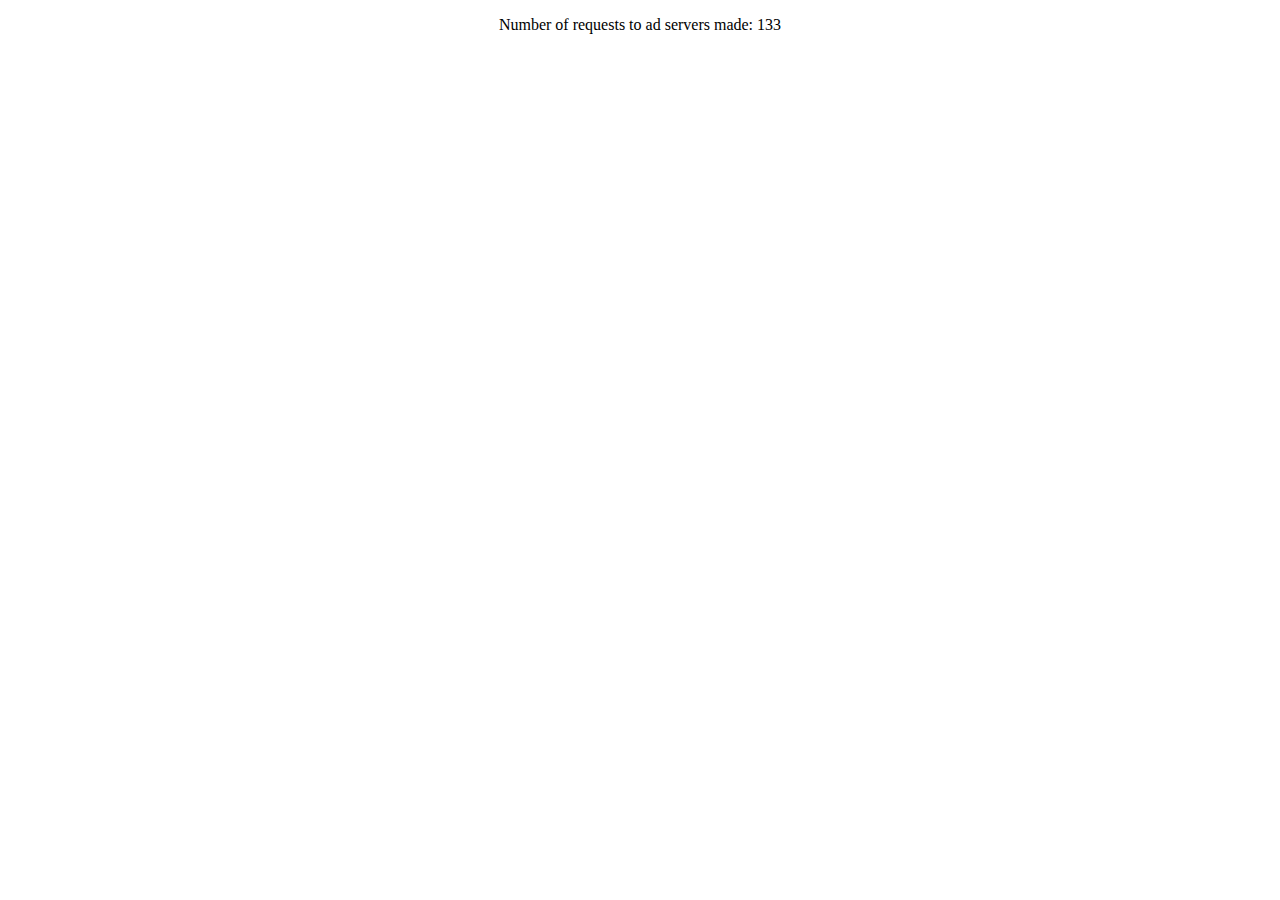
==== index.html @ bc01a4da "Typo fix" ====
<!DOCTYPE html>
<html lang="en">
  <head>
    <meta charset="utf-8">
    <meta name="viewport" content="width=device-width, initial-scale=1, shrink-to-fit=no">
    <title>DriveYourAdBlockCounterUp.com</title>
  </head>
  <body>
    <p style="text-align: center;">Number of requests to ad servers made: <span id="counter"></span></p>
    <script src="request.js"></script>
  </body>
</html>
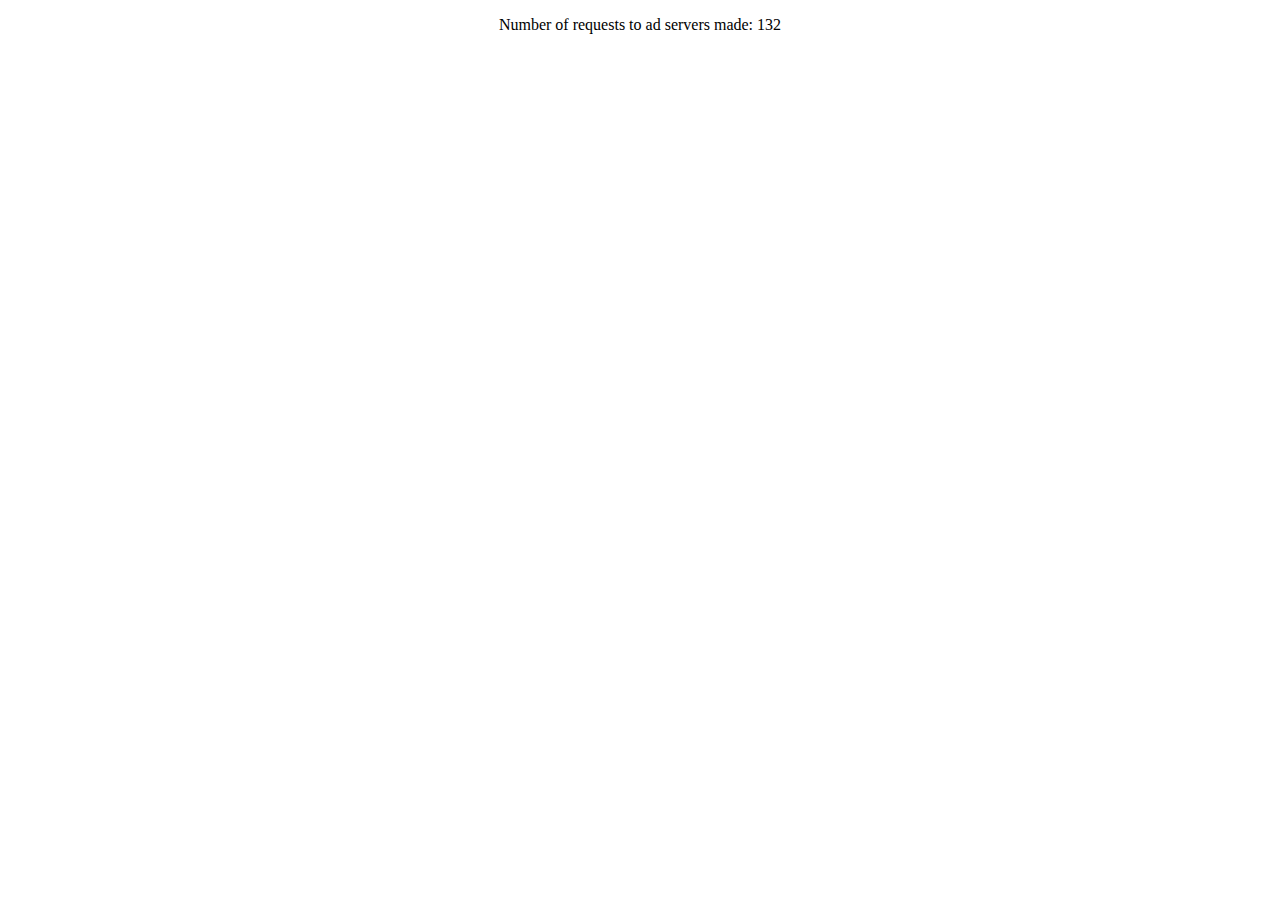
==== commit 6d620ab7: "Privacy meta tags" ====
--- a/index.html
+++ b/index.html
@@ -3,6 +3,11 @@
   <head>
     <meta charset="utf-8">
     <meta name="viewport" content="width=device-width, initial-scale=1, shrink-to-fit=no">
+
+    <!-- Privacy -->
+    <meta name="referrer" content="no-referrer">
+    <meta http-equiv="x-dns-prefetch-control" content="off">
+
     <title>DriveYourAdBlockCounterUp.com</title>
   </head>
   <body>
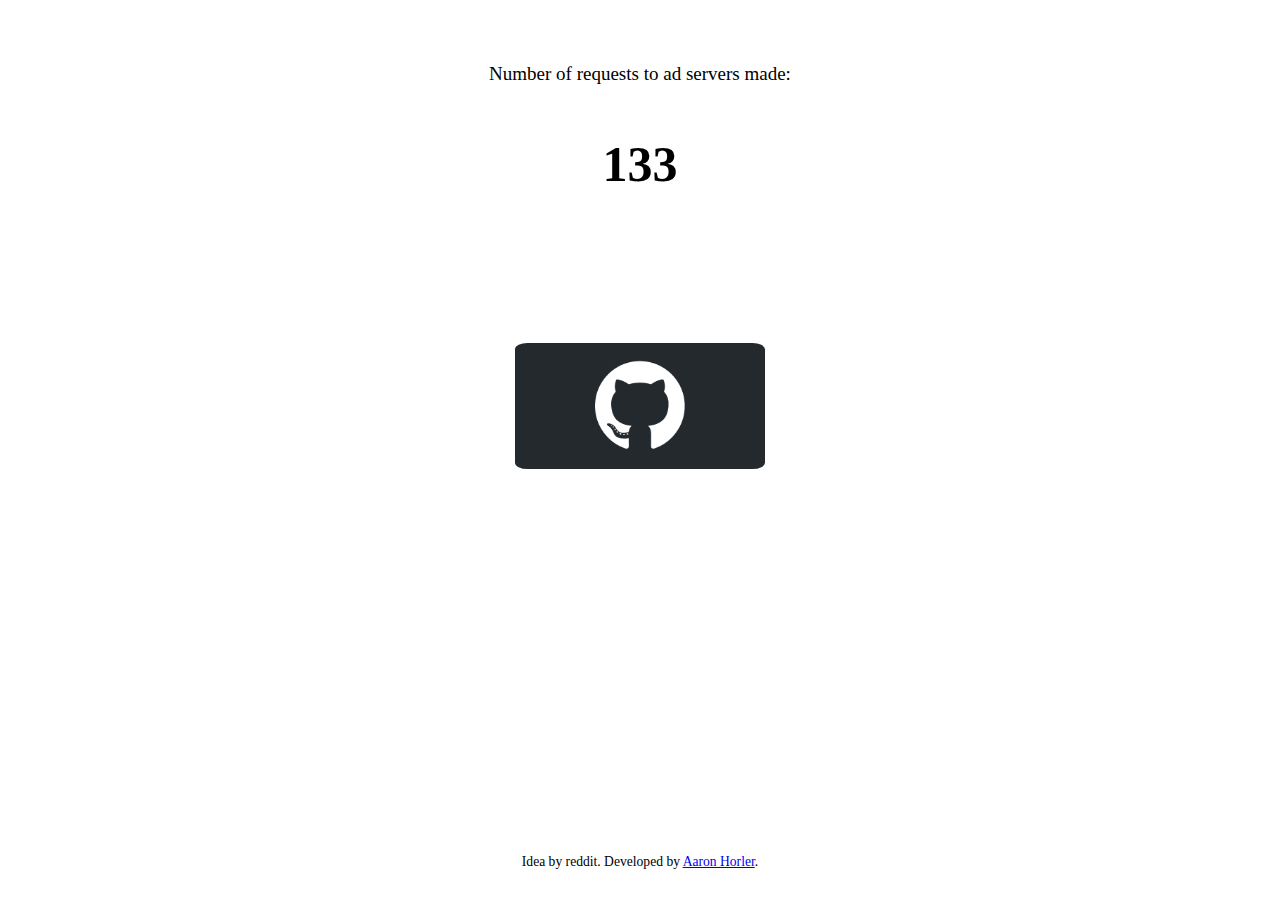
==== commit f8c26199: "Style changes, link to GitHub." ====
--- a/index.html
+++ b/index.html
@@ -9,9 +9,23 @@
     <meta http-equiv="x-dns-prefetch-control" content="off">
 
     <title>DriveYourAdBlockCounterUp.com</title>
+
+    <link href="style.css" rel="stylesheet">
   </head>
   <body>
-    <p style="text-align: center;">Number of requests to ad servers made: <span id="counter"></span></p>
+    <div id="content">
+      <p id="heading">Number of requests to ad servers made:</p>
+      <p id="counter">0</p>
+    </div>
+    <div id="github">
+      <a href="https://github.com/aghorler/DriveYourAdBlockCounterUp.com">
+        <p id="github-inner"><img id="github-image" src="github.png"></p>
+      </a>
+    </div>
+    <div id="footer">
+      <p>Idea by reddit. Developed by <a href="https://aaronhorler.com/">Aaron Horler</a>.</p>
+    </div>
+
     <script src="request.js"></script>
   </body>
 </html>
--- a/style.css
+++ b/style.css
@@ -0,0 +1,48 @@
+#content {
+  text-align: center;
+  margin-top: 5%;
+}
+#github {
+  text-align: center;
+  background-color: #24292e;
+  width: 250px;
+  margin: 0 auto;
+  padding-top: 5px;
+  padding-bottom: 5px;
+  margin-top: 150px;
+  border-radius: 5%;
+}
+#github-inner {
+  padding-top: 15px;
+  margin-top: -3px;
+  padding-bottom: 15px;
+  margin-bottom: -5px;
+}
+#github-image {
+  width: 90px;
+}
+#heading {
+  font-size: 19px;
+}
+#counter {
+  font-size: 50px;
+  font-weight: bold;
+}
+#footer {
+  position: absolute;
+  left: 0;
+  bottom: 0;
+  height: 60px;
+  width: 100%;
+  overflow: hidden;
+  text-align: center;
+  font-size: 85%;
+}
+@media screen and (max-width: 250px) {
+  #github {
+    width: 95%;
+  }
+  #github-image {
+    width: 40%;
+  }
+}
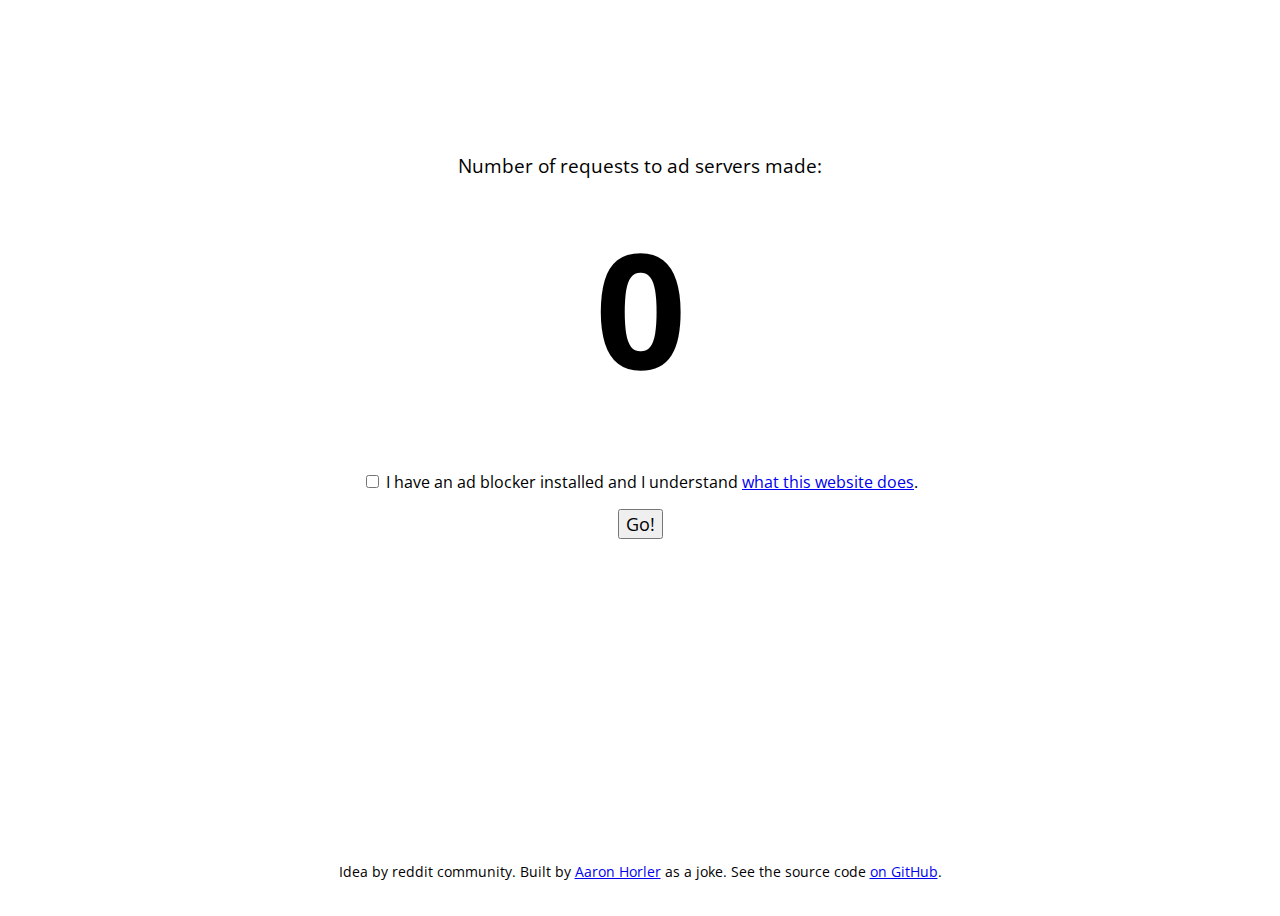
==== commit 50ba1f2d: "Multiple improvements" ====
--- a/index.html
+++ b/index.html
@@ -4,28 +4,33 @@
     <meta charset="utf-8">
     <meta name="viewport" content="width=device-width, initial-scale=1, shrink-to-fit=no">
 
-    <!-- Privacy -->
-    <meta name="referrer" content="no-referrer">
-    <meta http-equiv="x-dns-prefetch-control" content="off">
-
     <title>DriveYourAdBlockCounterUp.com</title>
 
+    <meta name="description" content="Artificially increase the number of blocked ads in your ad blocker's blocked ad counter!">
+
+    <meta name="twitter:dnt" content="on">
+
     <link href="style.css" rel="stylesheet">
+    <link rel="preconnect" href="https://fonts.gstatic.com">
+    <link href="https://fonts.googleapis.com/css2?family=Open+Sans:ital,wght@0,400;0,700;1,400&display=swap" rel="stylesheet">
   </head>
   <body>
     <div id="content">
       <p id="heading">Number of requests to ad servers made:</p>
       <p id="counter">0</p>
-    </div>
-    <div id="github">
-      <a href="https://github.com/aghorler/DriveYourAdBlockCounterUp.com">
-        <p id="github-inner"><img id="github-image" src="github.png"></p>
-      </a>
-    </div>
-    <div id="footer">
-      <p>Idea by reddit. Developed by <a href="https://aaronhorler.com/">Aaron Horler</a>.</p>
+      <p>
+        <input type="checkbox" id="consent">
+        <label for="consent"> I have an ad blocker installed and I understand <a href="faq.html">what this website does</a>.</label>
+      </p>
+      <p>
+        <button type="button" id="go">Go!</button>
+      </p>
     </div>
 
-    <script src="request.js"></script>
+    <script src="request.js" async defer></script>
   </body>
+
+  <footer>
+    <p>Idea by reddit community. Built by <a href="https://aaronhorler.com" rel="noopener noreferrer">Aaron Horler</a> as a joke. See the source code <a href="https://github.com/aghorler/DriveYourAdBlockCounterUp.com" rel="noopener noreferrer">on GitHub</a>.</p>
+  </footer>
 </html>
--- a/style.css
+++ b/style.css
@@ -1,48 +1,49 @@
+* {
+  font-family: 'Open Sans', sans-serif;
+}
+
+body {
+  height:100vh;
+  display:flex; 
+  flex-direction:column;
+}
+
+footer {
+  min-height:50px;
+  margin-top:auto; 
+  text-align: center;
+  font-size: 14px;
+  padding-bottom: 10px;
+}
+
+h2 {
+  word-break: break-all;
+}
+
+.bold {
+  font-weight: bold;
+}
+
+.italic {
+  font-style: italic;
+}
+
 #content {
   text-align: center;
-  margin-top: 5%;
+  margin-top: 10%;
 }
-#github {
-  text-align: center;
-  background-color: #24292e;
-  width: 250px;
-  margin: 0 auto;
-  padding-top: 5px;
-  padding-bottom: 5px;
-  margin-top: 150px;
-  border-radius: 5%;
-}
-#github-inner {
-  padding-top: 15px;
-  margin-top: -3px;
-  padding-bottom: 15px;
-  margin-bottom: -5px;
-}
-#github-image {
-  width: 90px;
-}
+
 #heading {
   font-size: 19px;
 }
+
 #counter {
-  font-size: 50px;
+  font-size: 10rem;
   font-weight: bold;
+  margin-top: 10px;
+  margin-bottom: 55px;
 }
-#footer {
-  position: absolute;
-  left: 0;
-  bottom: 0;
-  height: 60px;
-  width: 100%;
-  overflow: hidden;
-  text-align: center;
-  font-size: 85%;
+
+#go {
+  font-size: 18px;
 }
-@media screen and (max-width: 250px) {
-  #github {
-    width: 95%;
-  }
-  #github-image {
-    width: 40%;
-  }
-}
